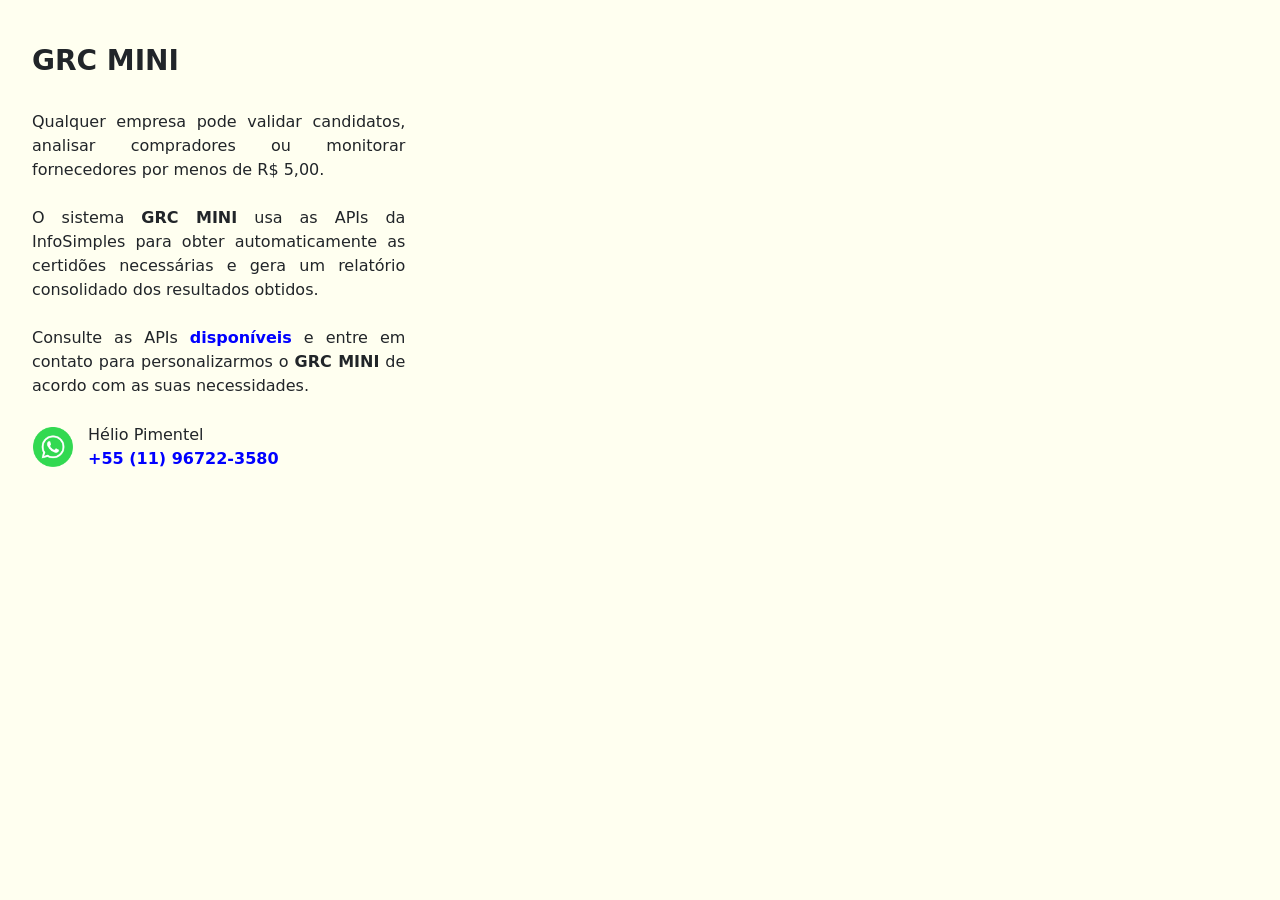
==== index.html @ 0c9979ca "Add files via upload" ====
﻿<!doctype html>
<html lang="pt-br">
<head>
    <meta charset="utf-8" />
    <meta name="viewport" content="width=device-width, initial-scale=1" />
    <title>GRC</title>
    <link rel="icon" href="hp.ico" />
    <link rel="stylesheet" href="bootstrap.min.css" />
    <style>
        body { padding: 20px; background-color: #FFFFF0; overflow-x: hidden }
        h3 { font-weight: bold }
        div { text-align: justify }
        a { text-decoration: none; color: blue; font-weight: bold }
        video { width: 100% }
    </style>
</head>
<body>
    <div class="row">

        <div class="col-12 col-md-4 p-4">
            <h3>GRC MINI</h3><br />
            Qualquer empresa pode validar candidatos, analisar compradores ou monitorar fornecedores por menos de R$&nbsp;5,00.<br /><br />
            O sistema <b>GRC MINI</b> usa as APIs da InfoSimples para obter automaticamente as certidões necessárias e gera um relatório consolidado dos resultados obtidos.<br /><br />
            Consulte as APIs <a target="_blank" href="https://infosimples.com/consultas/">disponíveis</a> e entre em contato para personalizarmos o <b>GRC MINI</b> de acordo com as suas necessidades.<br /><br />
            <table>
                <tr>
                    <td style="width: 55px"><img style="width: 40px" src="whatsapp.png" /></td>
                    <td>Hélio Pimentel<br /><a target="_blank" href="https://wa.me/5511967223580">+55 (11) 96722-3580</a><br /></td>
                </tr>
            </table><br />
        </div>

        <div class="col-12 col-md-8 p-4">
            <video autoplay muted loop playsinline><source src="grc.mp4" type="video/mp4"></video>
        </div>

    </div>
</body>
</html>
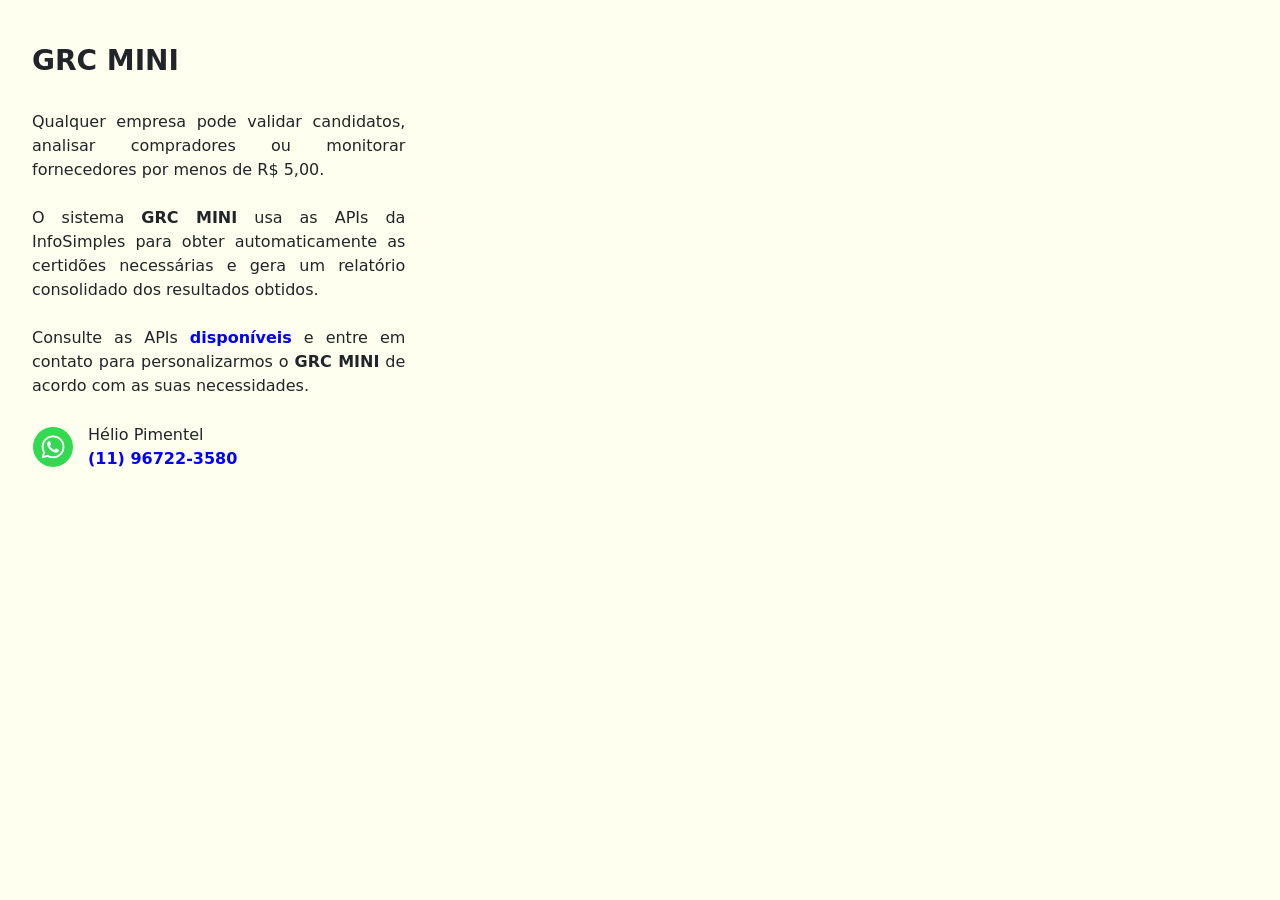
==== commit af2689fc: "Add files via upload" ====
--- a/index.html
+++ b/index.html
@@ -25,7 +25,7 @@
             <table>
                 <tr>
                     <td style="width: 55px"><img style="width: 40px" src="whatsapp.png" /></td>
-                    <td>Hélio Pimentel<br /><a target="_blank" href="https://wa.me/5511967223580">+55 (11) 96722-3580</a><br /></td>
+                    <td>Hélio Pimentel<br /><a target="_blank" href="https://wa.me/5511967223580">(11)&nbsp;96722-3580</a><br /></td>
                 </tr>
             </table><br />
         </div>
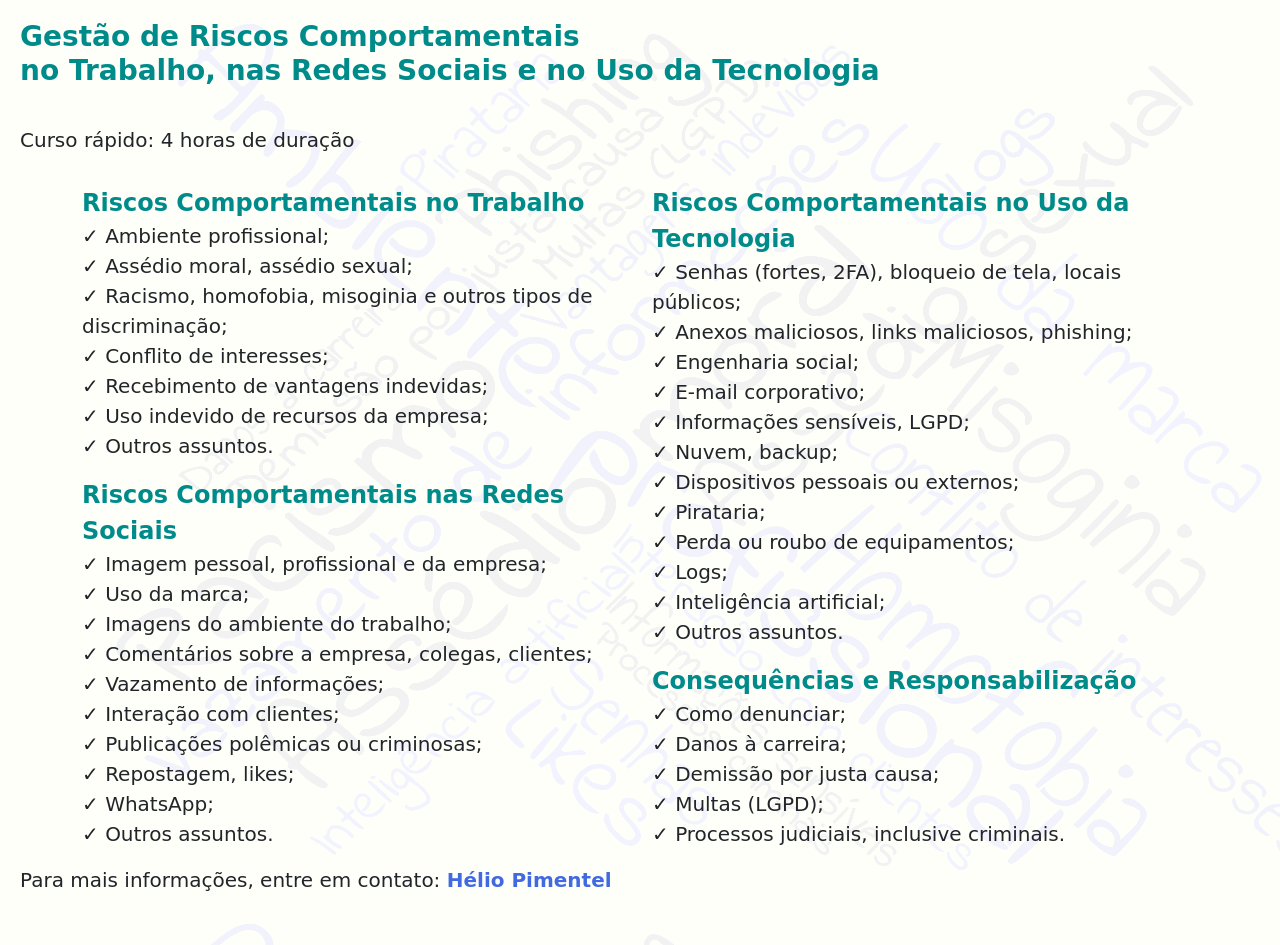
==== commit 939ed94b: "Add files via upload" ====
--- a/index.html
+++ b/index.html
@@ -1,4 +1,4 @@
-﻿<!doctype html>
+<!doctype html>
 <html lang="pt-br">
 <head>
     <meta charset="utf-8" />
@@ -7,33 +7,80 @@
     <link rel="icon" href="hp.ico" />
     <link rel="stylesheet" href="bootstrap.min.css" />
     <style>
-        body { padding: 20px; background-color: #FFFFF0; overflow-x: hidden }
-        h3 { font-weight: bold }
-        div { text-align: justify }
-        a { text-decoration: none; color: blue; font-weight: bold }
-        video { width: 100% }
+        body { padding: 20px; overflow-x: hidden; background: url("bg.png") repeat; font-size: 20px; }
+        h3, big { font-weight: bold; color: darkcyan; }
+        ul { list-style: none; padding-left: 0px; }
+        ul li::before { content: "\2713\0020"; }
+        a { text-decoration: none; color: royalblue; font-weight: bold; }
     </style>
 </head>
 <body>
-    <div class="row">
 
-        <div class="col-12 col-md-4 p-4">
-            <h3>GRC MINI</h3><br />
-            Qualquer empresa pode validar candidatos, analisar compradores ou monitorar fornecedores por menos de R$&nbsp;5,00.<br /><br />
-            O sistema <b>GRC MINI</b> usa as APIs da InfoSimples para obter automaticamente as certidões necessárias e gera um relatório consolidado dos resultados obtidos.<br /><br />
-            Consulte as APIs <a target="_blank" href="https://infosimples.com/consultas/">disponíveis</a> e entre em contato para personalizarmos o <b>GRC MINI</b> de acordo com as suas necessidades.<br /><br />
-            <table>
-                <tr>
-                    <td style="width: 55px"><img style="width: 40px" src="whatsapp.png" /></td>
-                    <td>Hélio Pimentel<br /><a target="_blank" href="https://wa.me/5511967223580">(11)&nbsp;96722-3580</a><br /></td>
-                </tr>
-            </table><br />
+    <h3>Gestão de Riscos Comportamentais<br />no Trabalho, nas Redes Sociais e no Uso da Tecnologia</h3><br />
+    Curso rápido: 4 horas de duração<br /><br />
+
+    <div class="container">
+        <div class="row">
+            <div class="col-md-6">
+
+                <big>Riscos Comportamentais no Trabalho</big><br />
+                <ul>
+                    <li>Ambiente profissional;</li>
+                    <li>Assédio moral, assédio sexual;</li>
+                    <li>Racismo, homofobia, misoginia e outros tipos de discriminação;</li>
+                    <li>Conflito de interesses;</li>
+                    <li>Recebimento de vantagens indevidas;</li>
+                    <li>Uso indevido de recursos da empresa;</li>
+                    <li>Outros assuntos.</li>
+                </ul>
+
+                <big>Riscos Comportamentais nas Redes Sociais</big><br />
+                <ul>
+                    <li>Imagem pessoal, profissional e da empresa;</li>
+                    <li>Uso da marca;</li>
+                    <li>Imagens do ambiente do trabalho;</li>
+                    <li>Comentários sobre a empresa, colegas, clientes;</li>
+                    <li>Vazamento de informações;</li>
+                    <li>Interação com clientes;</li>
+                    <li>Publicações polêmicas ou criminosas;</li>
+                    <li>Repostagem, likes;</li>
+                    <li>WhatsApp;</li>
+                    <li>Outros assuntos.</li>
+                </ul>
+
+            </div>
+            <div class="col-md-6">
+
+                <big>Riscos Comportamentais no Uso da Tecnologia</big><br />
+                <ul>
+                    <li>Senhas (fortes, 2FA), bloqueio de tela, locais públicos;</li>
+                    <li>Anexos maliciosos, links maliciosos, phishing;</li>
+                    <li>Engenharia social;</li>
+                    <li>E-mail corporativo;</li>
+                    <li>Informações sensíveis, LGPD;</li>
+                    <li>Nuvem, backup;</li>
+                    <li>Dispositivos pessoais ou externos;</li>
+                    <li>Pirataria;</li>
+                    <li>Perda ou roubo de equipamentos;</li>
+                    <li>Logs;</li>
+                    <li>Inteligência artificial;</li>
+                    <li>Outros assuntos.</li>
+                </ul>
+
+                <big>Consequências e Responsabilização</big><br />
+                <ul>
+                    <li>Como denunciar;</li>
+                    <li>Danos à carreira;</li>
+                    <li>Demissão por justa causa;</li>
+                    <li>Multas (LGPD);</li>
+                    <li>Processos judiciais, inclusive criminais.</li>
+                </ul>
+
+            </div>
         </div>
+    </div>
 
-        <div class="col-12 col-md-8 p-4">
-            <video autoplay muted loop playsinline><source src="grc.mp4" type="video/mp4"></video>
-        </div>
+    Para mais informações, entre em contato: <a target="_blank" href="https://heliopimentel.github.io">Hélio Pimentel</a><br /><br />
 
-    </div>
 </body>
 </html>
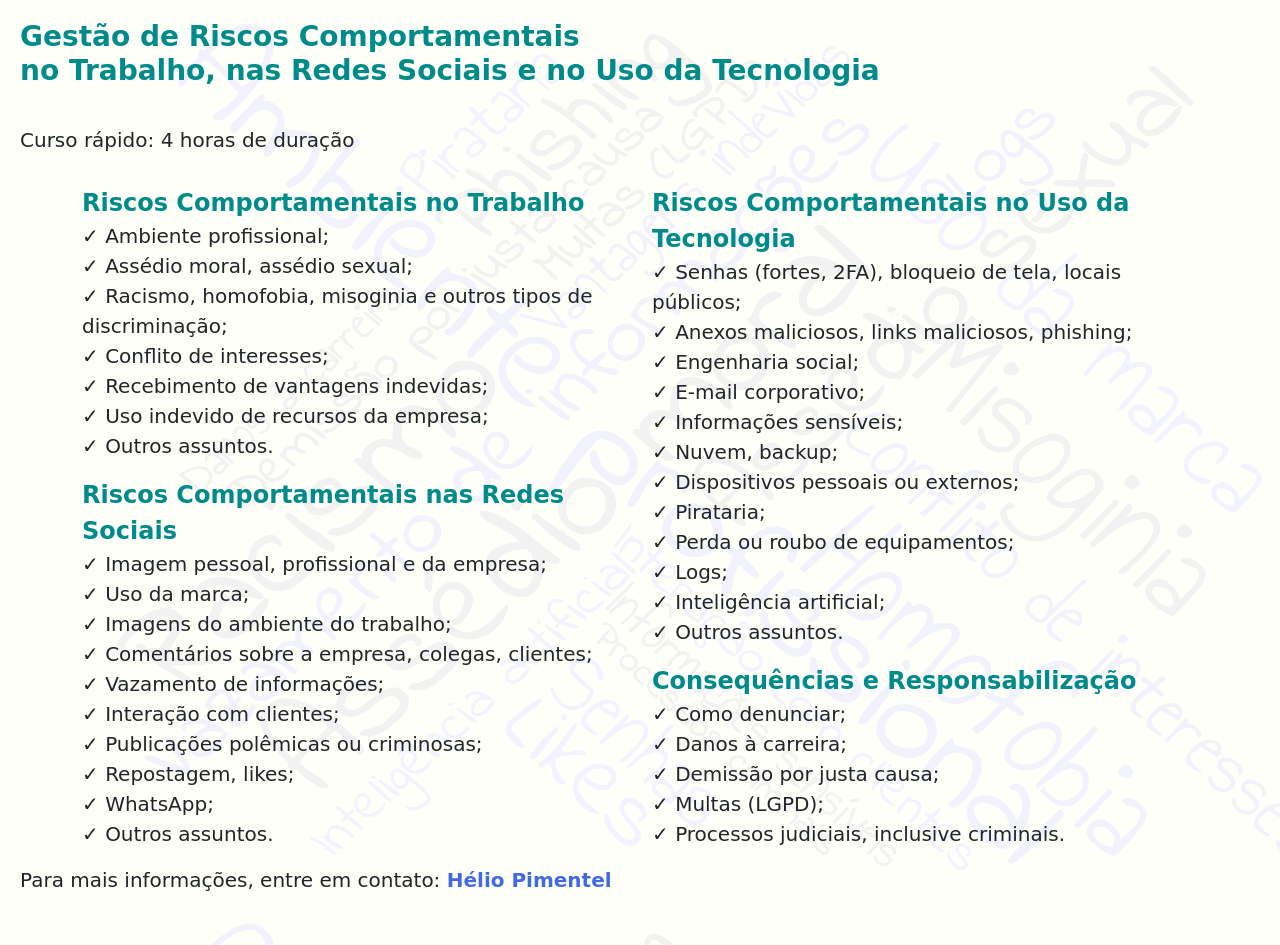
==== commit a269233a: "Add files via upload" ====
--- a/index.html
+++ b/index.html
@@ -57,7 +57,7 @@
                     <li>Anexos maliciosos, links maliciosos, phishing;</li>
                     <li>Engenharia social;</li>
                     <li>E-mail corporativo;</li>
-                    <li>Informações sensíveis, LGPD;</li>
+                    <li>Informações sensíveis;</li>
                     <li>Nuvem, backup;</li>
                     <li>Dispositivos pessoais ou externos;</li>
                     <li>Pirataria;</li>
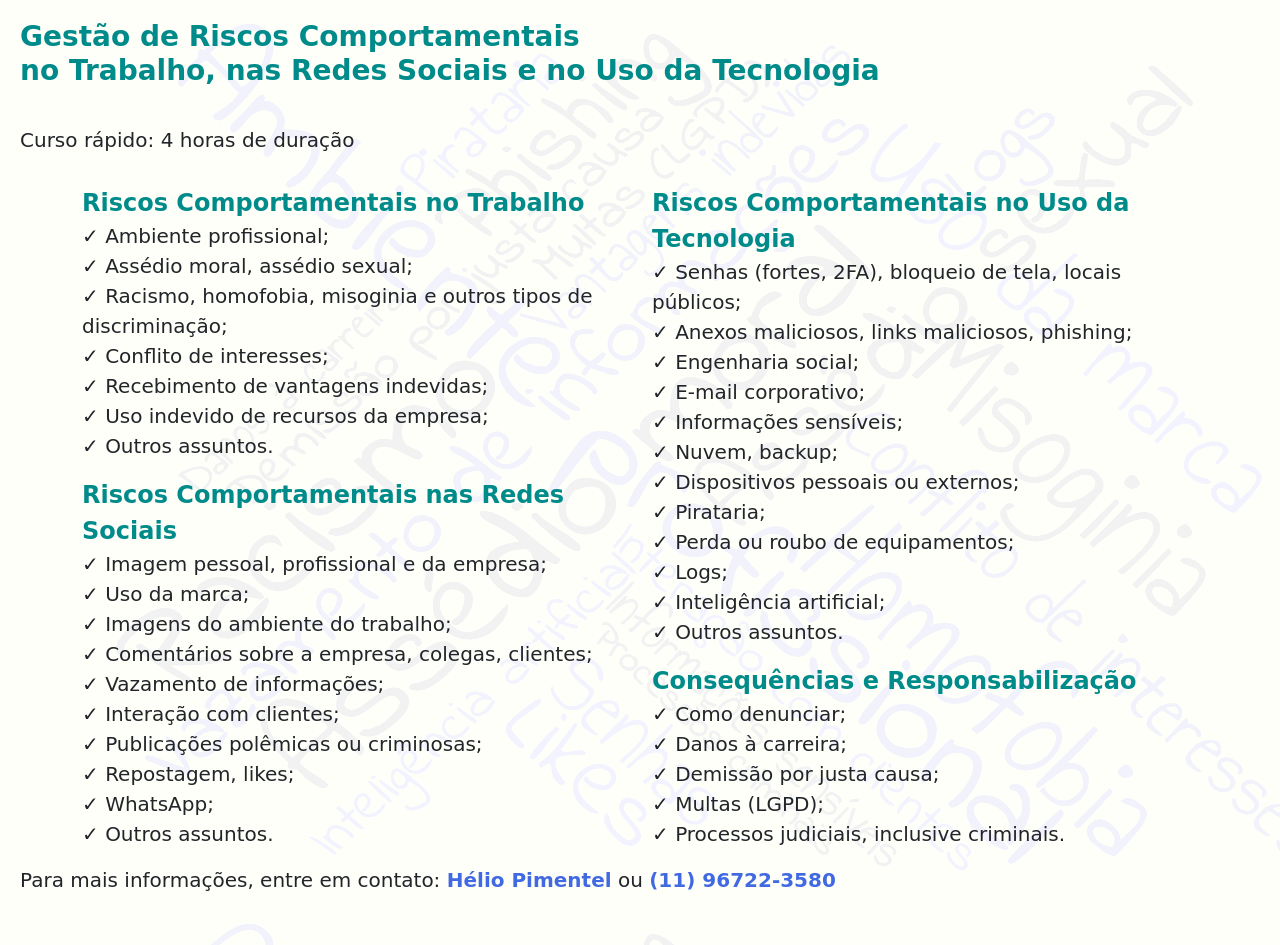
==== commit aa68abf6: "Add files via upload" ====
--- a/index.html
+++ b/index.html
@@ -80,7 +80,9 @@
         </div>
     </div>
 
-    Para mais informações, entre em contato: <a target="_blank" href="https://heliopimentel.github.io">Hélio Pimentel</a><br /><br />
+    Para mais informações, entre em contato:
+    <a target="_blank" href="https://heliopimentel.github.io">Hélio Pimentel</a> ou
+    <a target="_blank" href="https://wa.me/5511967223580">(11) 96722-3580</a><br /><br />
 
 </body>
 </html>
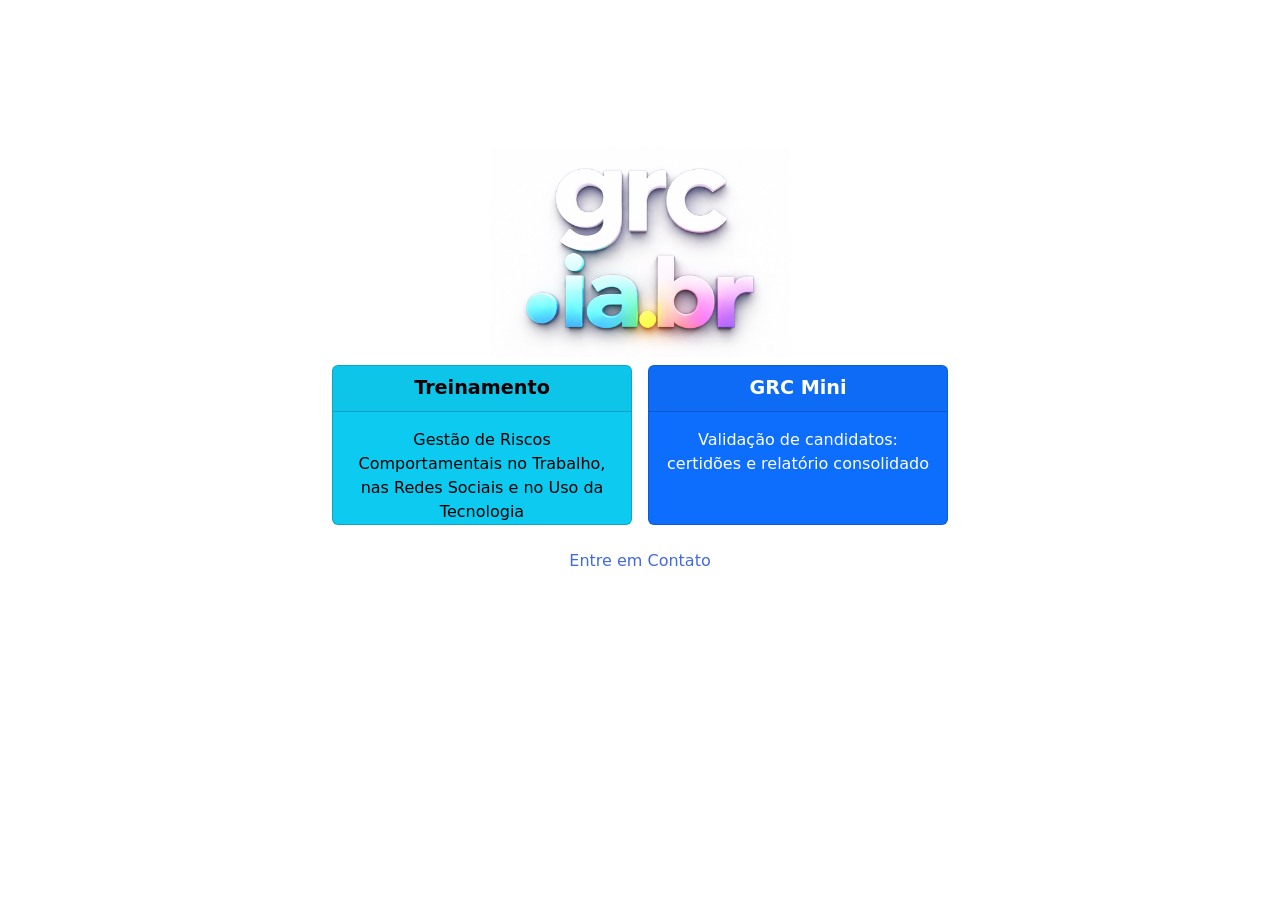
==== commit a53409ef: "Add files via upload" ====
--- a/index.html
+++ b/index.html
@@ -4,85 +4,42 @@
     <meta charset="utf-8" />
     <meta name="viewport" content="width=device-width, initial-scale=1" />
     <title>GRC</title>
-    <link rel="icon" href="hp.ico" />
+    <link rel="icon" href="grc.ico" />
     <link rel="stylesheet" href="bootstrap.min.css" />
     <style>
-        body { padding: 20px; overflow-x: hidden; background: url("bg.png") repeat; font-size: 20px; }
-        h3, big { font-weight: bold; color: darkcyan; }
-        ul { list-style: none; padding-left: 0px; }
-        ul li::before { content: "\2713\0020"; }
-        a { text-decoration: none; color: royalblue; font-weight: bold; }
+        body { overflow-y: scroll; background-color: white; }
+        a { text-decoration: none; color: royalblue; }
+        img { width: 300px; }
+        .container { display: grid; place-items: center; min-height: 80vh; }
+        .card { width: 300px; height: 160px; }
     </style>
 </head>
 <body>
 
-    <h3>Gestão de Riscos Comportamentais<br />no Trabalho, nas Redes Sociais e no Uso da Tecnologia</h3><br />
-    Curso rápido: 4 horas de duração<br /><br />
-
     <div class="container">
-        <div class="row">
-            <div class="col-md-6">
-
-                <big>Riscos Comportamentais no Trabalho</big><br />
-                <ul>
-                    <li>Ambiente profissional;</li>
-                    <li>Assédio moral, assédio sexual;</li>
-                    <li>Racismo, homofobia, misoginia e outros tipos de discriminação;</li>
-                    <li>Conflito de interesses;</li>
-                    <li>Recebimento de vantagens indevidas;</li>
-                    <li>Uso indevido de recursos da empresa;</li>
-                    <li>Outros assuntos.</li>
-                </ul>
-
-                <big>Riscos Comportamentais nas Redes Sociais</big><br />
-                <ul>
-                    <li>Imagem pessoal, profissional e da empresa;</li>
-                    <li>Uso da marca;</li>
-                    <li>Imagens do ambiente do trabalho;</li>
-                    <li>Comentários sobre a empresa, colegas, clientes;</li>
-                    <li>Vazamento de informações;</li>
-                    <li>Interação com clientes;</li>
-                    <li>Publicações polêmicas ou criminosas;</li>
-                    <li>Repostagem, likes;</li>
-                    <li>WhatsApp;</li>
-                    <li>Outros assuntos.</li>
-                </ul>
-
+        <div class="text-center">
+            <img src="grc2b.png" /><br />
+            <div class="d-flex flex-wrap">
+                <div class="p-2">
+                    <a href="treinamento.html">
+                        <div class="card text-bg-info mb-3">
+                            <div class="card-header"><big><b>Treinamento</b></big></div>
+                            <div class="card-body">Gestão de Riscos Comportamentais no Trabalho, nas Redes Sociais e no Uso da Tecnologia</div>
+                        </div>
+                    </a>
+                </div>
+                <div class="p-2">
+                    <a href="mini.html">
+                        <div class="card text-bg-primary mb-3">
+                            <div class="card-header"><big><b>GRC Mini</b></big></div>
+                            <div class="card-body">Validação de candidatos: certidões e relatório consolidado</div>
+                        </div>
+                    </a>
+                </div>
             </div>
-            <div class="col-md-6">
-
-                <big>Riscos Comportamentais no Uso da Tecnologia</big><br />
-                <ul>
-                    <li>Senhas (fortes, 2FA), bloqueio de tela, locais públicos;</li>
-                    <li>Anexos maliciosos, links maliciosos, phishing;</li>
-                    <li>Engenharia social;</li>
-                    <li>E-mail corporativo;</li>
-                    <li>Informações sensíveis;</li>
-                    <li>Nuvem, backup;</li>
-                    <li>Dispositivos pessoais ou externos;</li>
-                    <li>Pirataria;</li>
-                    <li>Perda ou roubo de equipamentos;</li>
-                    <li>Logs;</li>
-                    <li>Inteligência artificial;</li>
-                    <li>Outros assuntos.</li>
-                </ul>
-
-                <big>Consequências e Responsabilização</big><br />
-                <ul>
-                    <li>Como denunciar;</li>
-                    <li>Danos à carreira;</li>
-                    <li>Demissão por justa causa;</li>
-                    <li>Multas (LGPD);</li>
-                    <li>Processos judiciais, inclusive criminais.</li>
-                </ul>
-
-            </div>
+            <a target="_blank" href="https://heliopimentel.github.io/#s1">Entre em Contato</a>
         </div>
     </div>
 
-    Para mais informações, entre em contato:
-    <a target="_blank" href="https://heliopimentel.github.io">Hélio Pimentel</a> ou
-    <a target="_blank" href="https://wa.me/5511967223580">(11) 96722-3580</a><br /><br />
-
 </body>
 </html>
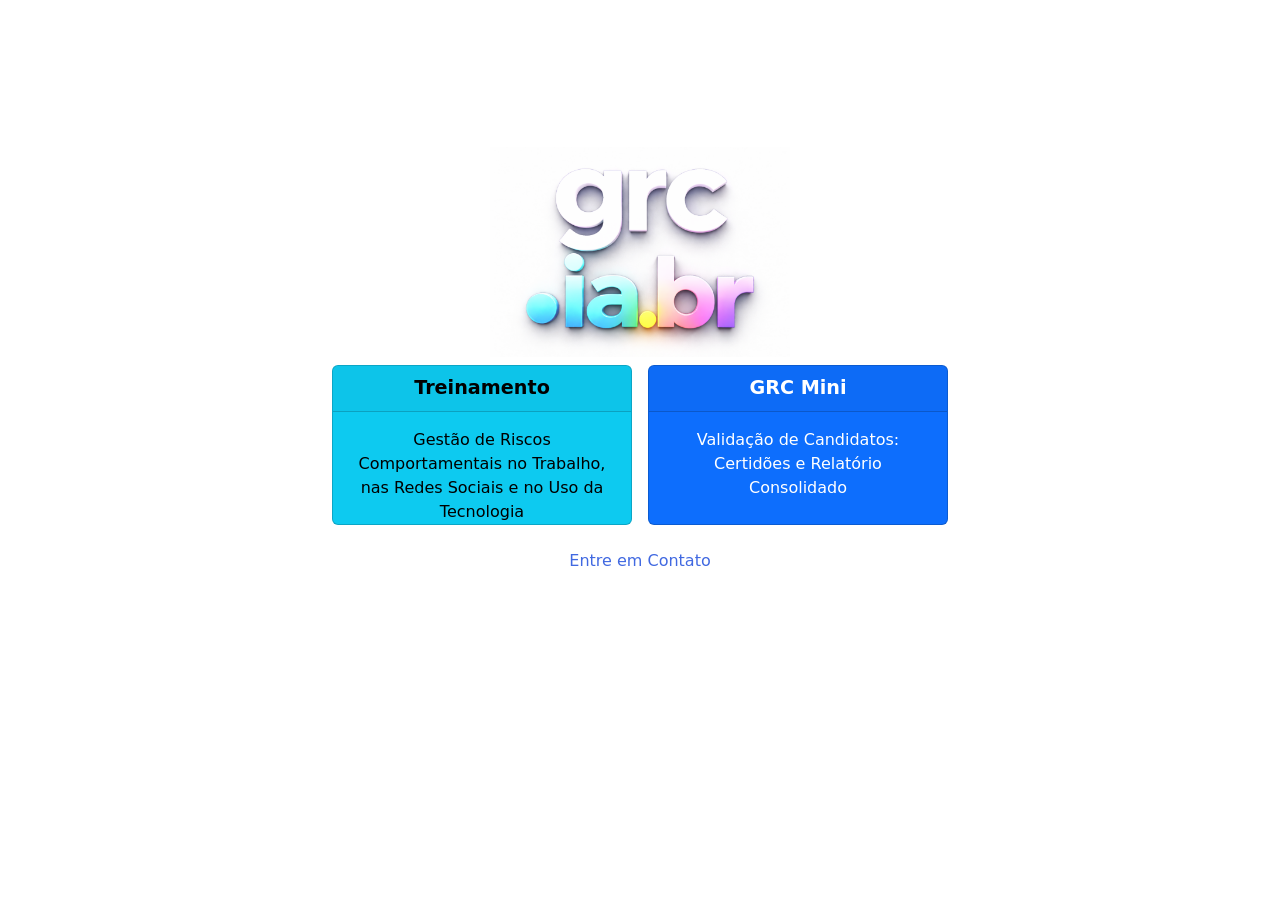
==== commit 5d4b551f: "Add files via upload" ====
--- a/index.html
+++ b/index.html
@@ -32,7 +32,7 @@
                     <a href="mini.html">
                         <div class="card text-bg-primary mb-3">
                             <div class="card-header"><big><b>GRC Mini</b></big></div>
-                            <div class="card-body">Validação de candidatos: certidões e relatório consolidado</div>
+                            <div class="card-body">Validação de Candidatos: Certidões e Relatório Consolidado</div>
                         </div>
                     </a>
                 </div>
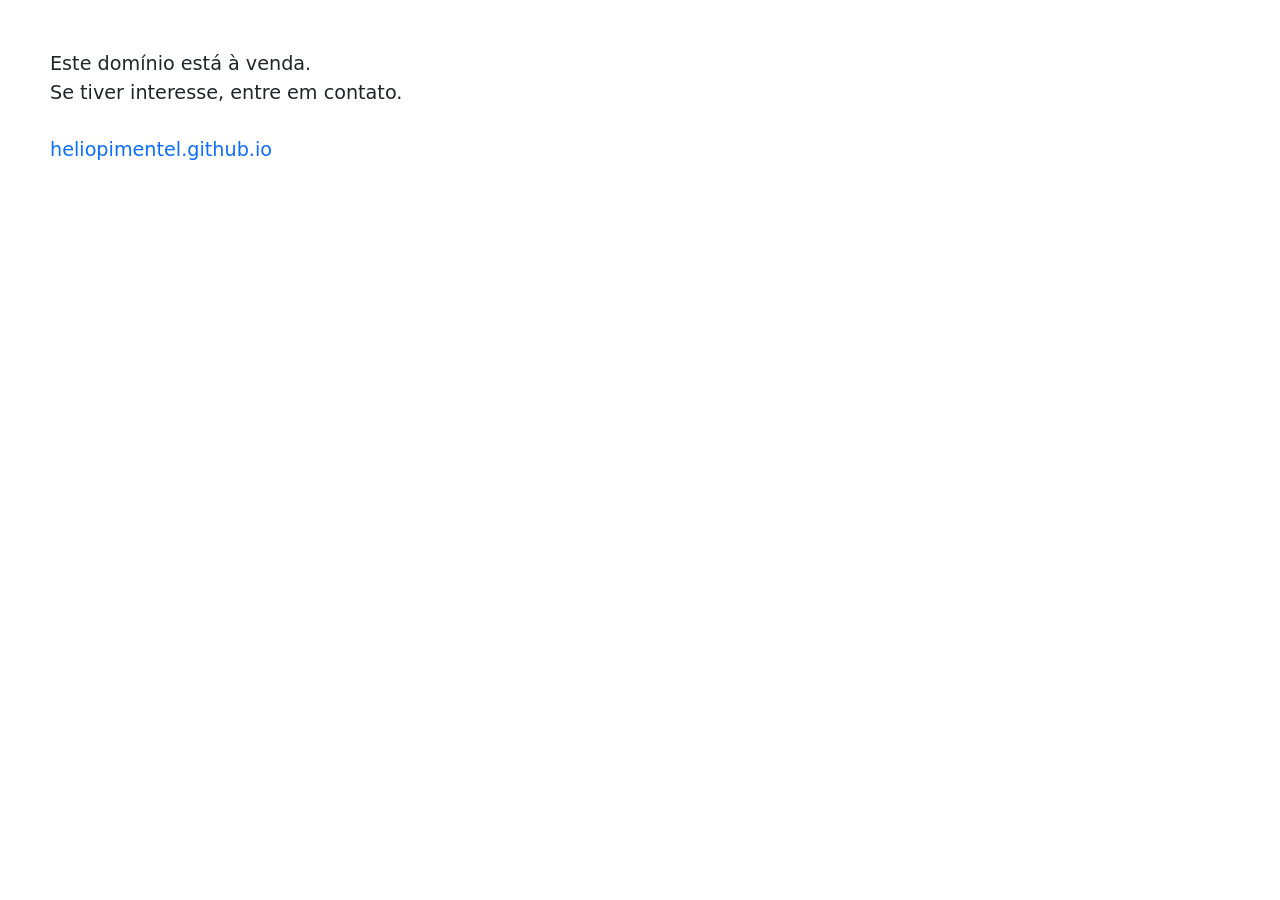
==== commit 6f6fcb2d: "Add files via upload" ====
--- a/index.html
+++ b/index.html
@@ -3,43 +3,21 @@
 <head>
     <meta charset="utf-8" />
     <meta name="viewport" content="width=device-width, initial-scale=1" />
-    <title>GRC</title>
-    <link rel="icon" href="grc.ico" />
-    <link rel="stylesheet" href="bootstrap.min.css" />
+    <title>Hélio Pimentel</title>
+    <link rel="icon" href="hp.ico" />
+    <link rel="stylesheet" href="https://cdn.jsdelivr.net/npm/bootstrap@5.3.8/dist/css/bootstrap.min.css" />
     <style>
-        body { overflow-y: scroll; background-color: white; }
-        a { text-decoration: none; color: royalblue; }
-        img { width: 300px; }
-        .container { display: grid; place-items: center; min-height: 80vh; }
-        .card { width: 300px; height: 160px; }
+        body { padding: 50px }
+        a { text-decoration: none }
     </style>
 </head>
 <body>
 
-    <div class="container">
-        <div class="text-center">
-            <img src="grc2b.png" /><br />
-            <div class="d-flex flex-wrap">
-                <div class="p-2">
-                    <a href="treinamento.html">
-                        <div class="card text-bg-info mb-3">
-                            <div class="card-header"><big><b>Treinamento</b></big></div>
-                            <div class="card-body">Gestão de Riscos Comportamentais no Trabalho, nas Redes Sociais e no Uso da Tecnologia</div>
-                        </div>
-                    </a>
-                </div>
-                <div class="p-2">
-                    <a href="mini.html">
-                        <div class="card text-bg-primary mb-3">
-                            <div class="card-header"><big><b>GRC Mini</b></big></div>
-                            <div class="card-body">Validação de Candidatos: Certidões e Relatório Consolidado</div>
-                        </div>
-                    </a>
-                </div>
-            </div>
-            <a target="_blank" href="https://heliopimentel.github.io/#s1">Entre em Contato</a>
-        </div>
-    </div>
+    <big>
+        Este domínio está à venda.<br />
+        Se tiver interesse, entre em contato.<br /><br />
+        <a href="https://heliopimentel.github.io">heliopimentel.github.io</a><br />
+    </big>
 
 </body>
 </html>
